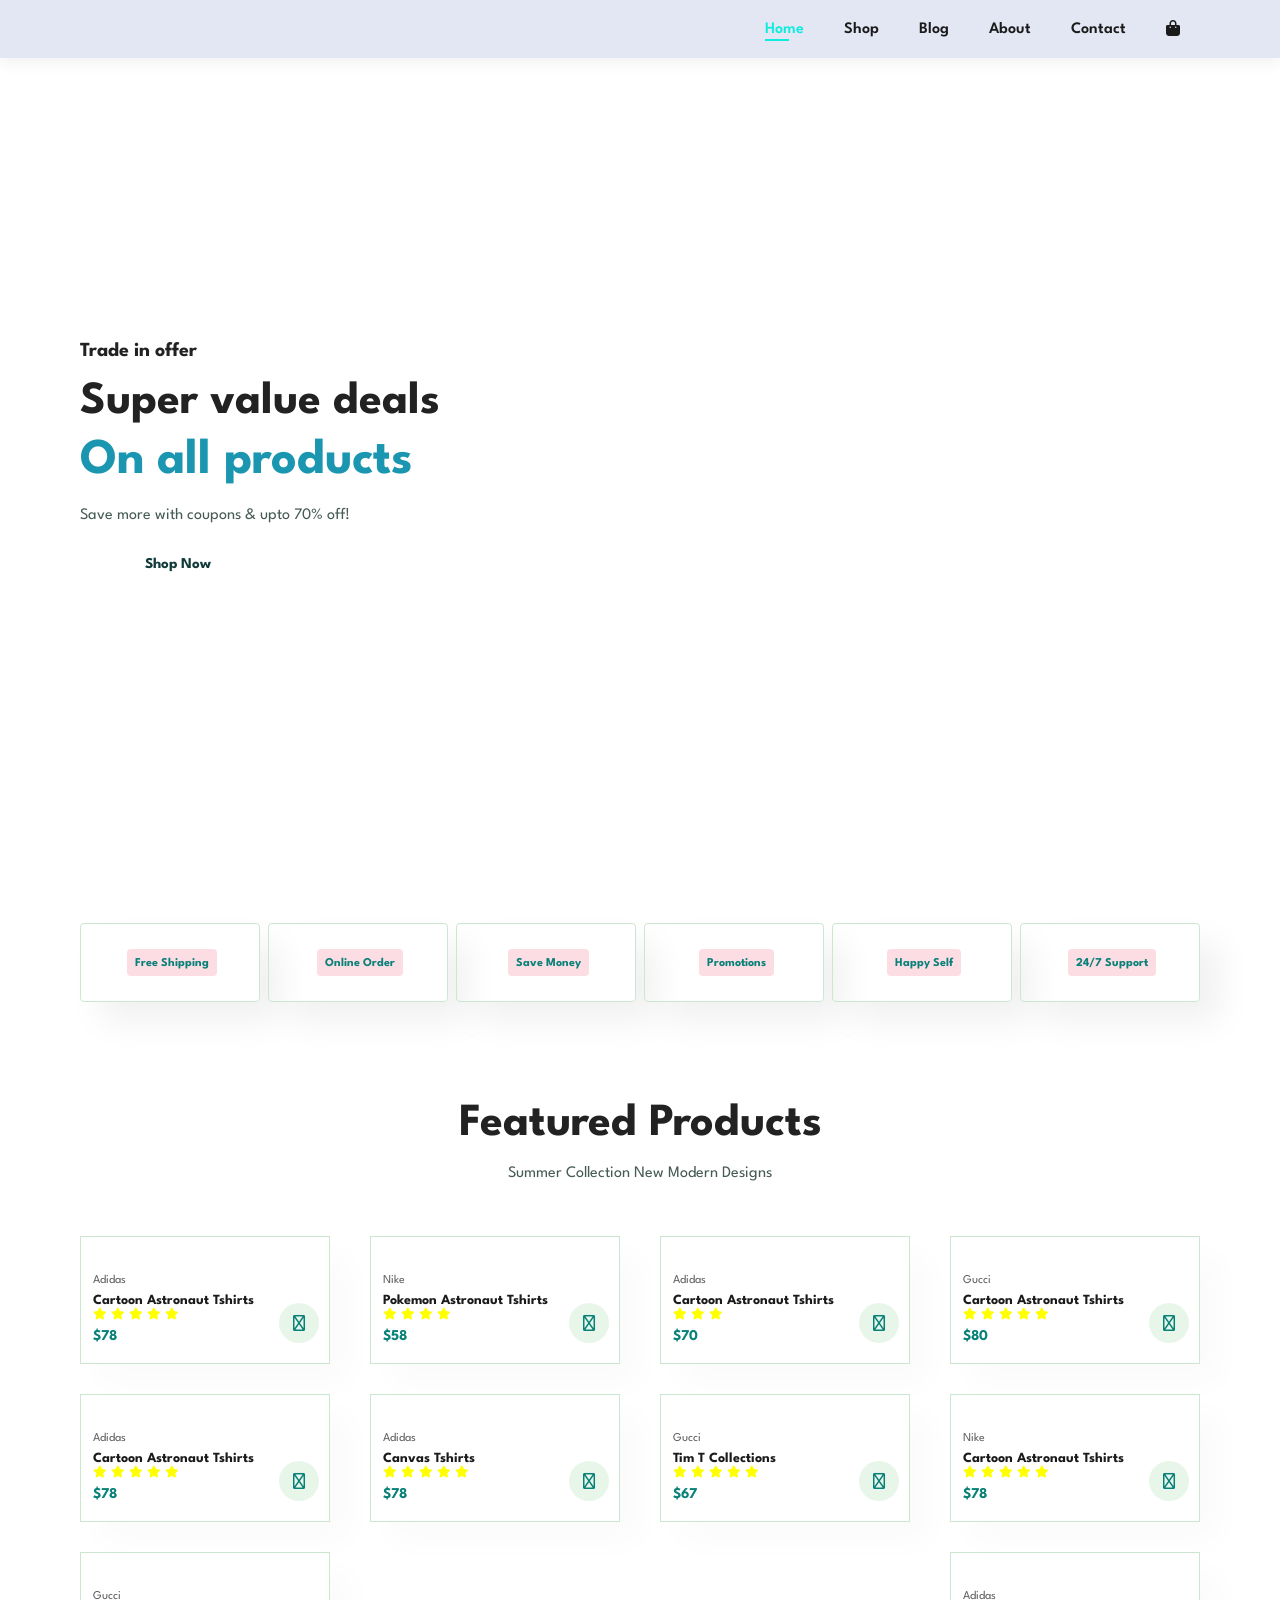
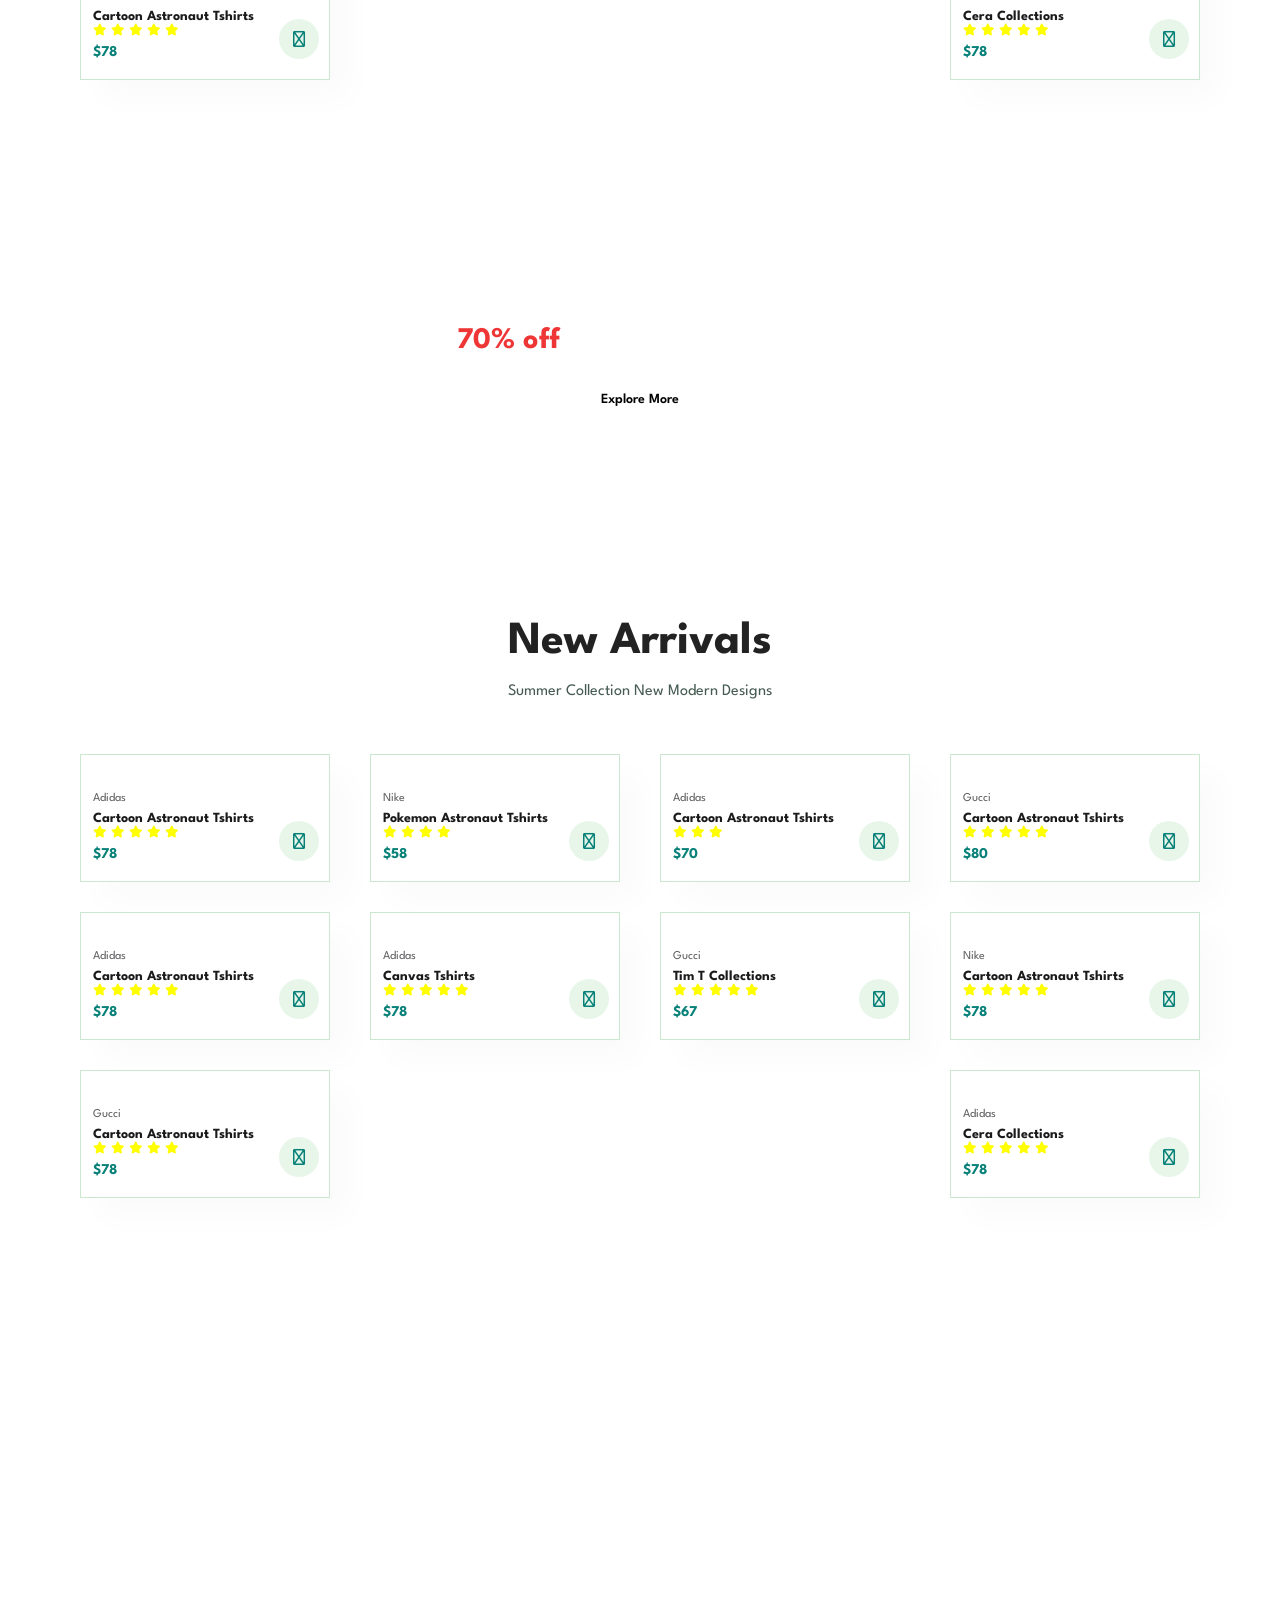
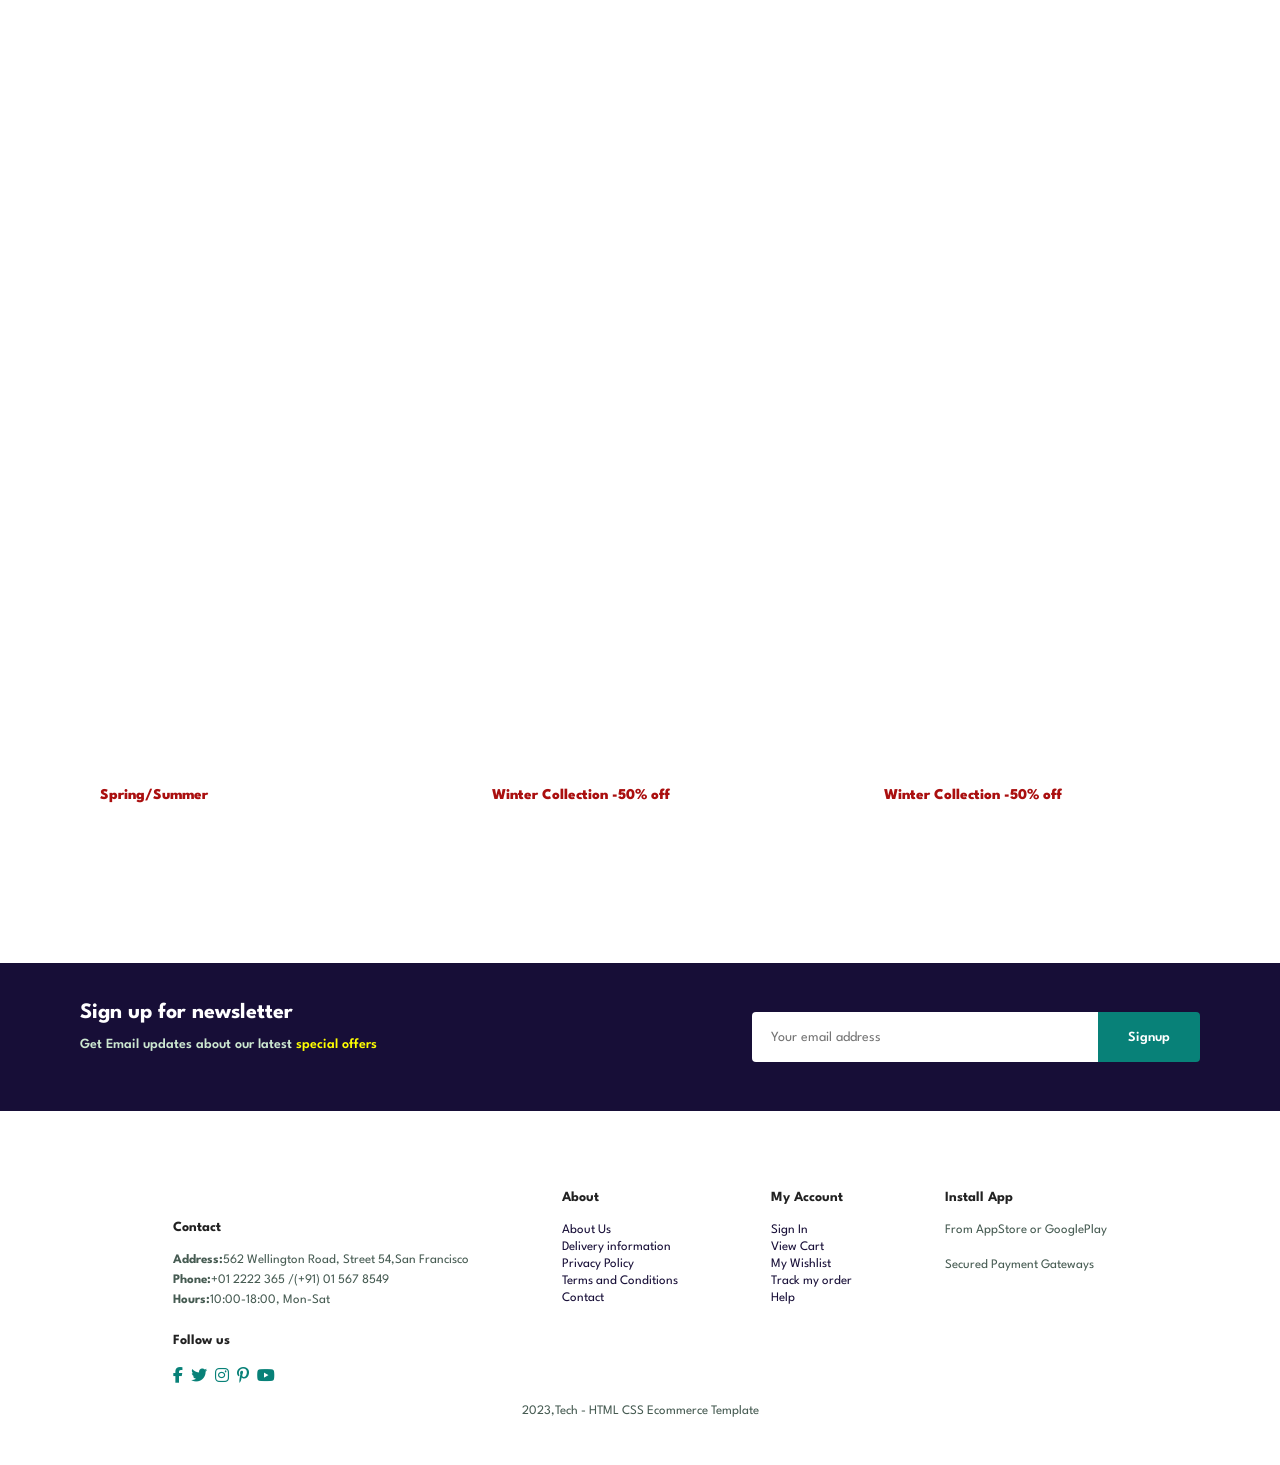
==== index.html @ 0dbc503a "Add files via upload" ====
<!DOCTYPE html>
<html lang="en">

    <head>
        <meta charset="UTF-8">
        <meta http-equiv="X-UA-Compatible" content="IE=edge">
        <meta name="viewport" content="width=device-width, initial-scale=1.0">
        <title>Cara</title>
        <link rel="stylesheet" href="https://cdnjs.cloudflare.com/ajax/libs/font-awesome/6.6.0/css/all.min.css"  />
        <link rel="stylesheet" href="style.css">

        <link rel="stylesheet" href="style.css">
    </head>

    <body>
        <section id = "header">
            <a href="#"><img src="logo.png" class = "logo" alt =""></a>

            <div>
                <ul id ="navbar">
                    <li><a class ="active"href="index.html">Home</a></li>
                    <li><a href="shop.html">Shop</a></li>
                    <li><a href="blog.html">Blog</a></li>
                    <li><a href="about.html">About</a></li>
                    <li><a href="contact.html">Contact</a></li>
                    <li><a href="cart.html"><i class="fa-solid fa-bag-shopping"></i></a></li>
                </ul>
            </div>
        </section>

        <section id ="Hero">
            <h4>Trade in offer</h4>
            <h2>Super value deals</h2>
            <h1>On all products</h1>
            <p>Save more with coupons & upto 70% off!</p>
            <button>Shop Now</button>
            
        </section>
        <section id = "Feature" class ="section-p1 ">
            <div class = "fe-box">
                <img src="f1.png" alt="">
                <h6> Free Shipping</h6>
            </div>
            <div class = "fe-box">
                <img src="f2.png" alt="">
                <h6> Online Order</h6>
            </div>
            <div class = "fe-box">
                <img src="f3.png" alt="">
                <h6>Save Money</h6>
            </div>
            <div class = "fe-box">
                <img src="f4.png" alt="">
                <h6>Promotions</h6>
            </div>
            <div class = "fe-box">
                <img src="f5.png" alt="">
                <h6>Happy Self</h6>
            </div>
            <div class = "fe-box">
                <img src="f6.png" alt="">
                <h6>24/7 Support</h6>
            </div>
        </section>
        <section id = "Product1" class = "section-p1">
            <h2>Featured Products</h2>
            <p>Summer Collection New Modern Designs</p>
            <div class = "pro-container">
                <div class="pro">
                    <img src="f1.jpg" alt="">
                    <div class ="des">
                        <span>Adidas</span>
                        <h5>Cartoon Astronaut Tshirts </h5>
                        <div class = "star">
                            <i class = "fas fa-star"></i>
                            <i class = "fas fa-star"></i>
                            <i class = "fas fa-star"></i>
                            <i class = "fas fa-star"></i>
                            <i class = "fas fa-star"></i>
                            
                        </div>
                        <h4>$78</h4>
                    </div>
                    <a href="#"><i class="fa-solid fa-cart-shopping cart"></i></a>

                </div>
                <div class="pro">
                    <img src="f2 - Copy.jpg" alt="">
                    <div class ="des">
                        <span>Nike</span>
                        <h5>Pokemon Astronaut Tshirts </h5>
                        <div class = "star">
                            <i class = "fas fa-star"></i>
                            <i class = "fas fa-star"></i>
                            <i class = "fas fa-star"></i>
                            <i class = "fas fa-star"></i>
                           
                            
                        </div>
                        <h4>$58</h4>
                    </div>
                    <a href="#"><i class="fa-solid fa-cart-shopping cart"></i></a>

                </div>
                <div class="pro">
                    <img src="f3.jpg" alt="">
                    <div class ="des">
                        <span>Adidas</span>
                        <h5>Cartoon Astronaut Tshirts </h5>
                        <div class = "star">
                            <i class = "fas fa-star"></i>
                            
                            <i class = "fas fa-star"></i>
                            <i class = "fas fa-star"></i>
                            
                        </div>
                        <h4>$70</h4>
                    </div>
                    <a href="#"><i class="fa-solid fa-cart-shopping cart"></i></a>

                </div>
                <div class="pro">
                    <img src="f4.jpg" alt="">
                    <div class ="des">
                        <span>Gucci</span>
                        <h5>Cartoon Astronaut Tshirts </h5>
                        <div class = "star">
                            <i class = "fas fa-star"></i>
                            <i class = "fas fa-star"></i>
                            <i class = "fas fa-star"></i>
                            <i class = "fas fa-star"></i>
                            <i class = "fas fa-star"></i>
                            
                        </div>
                        <h4>$80</h4>
                    </div>
                    <a href="#"><i class="fa-solid fa-cart-shopping cart"></i></a>

                </div>
                <div class="pro">
                    <img src="f5 - Copy.jpg" alt="">
                    <div class ="des">
                        <span>Adidas</span>
                        <h5>Cartoon Astronaut Tshirts </h5>
                        <div class = "star">
                            <i class = "fas fa-star"></i>
                            <i class = "fas fa-star"></i>
                            <i class = "fas fa-star"></i>
                            <i class = "fas fa-star"></i>
                            <i class = "fas fa-star"></i>
                            
                        </div>
                        <h4>$78</h4>
                    </div>
                    <a href="#"><i class="fa-solid fa-cart-shopping cart"></i></a>

                </div>
                <div class="pro">
                    <img src="f6 - Copy.jpg" alt="">
                    <div class ="des">
                        <span>Adidas</span>
                        <h5>Canvas Tshirts </h5>
                        <div class = "star">
                            <i class = "fas fa-star"></i>
                            <i class = "fas fa-star"></i>
                            <i class = "fas fa-star"></i>
                            <i class = "fas fa-star"></i>
                            <i class = "fas fa-star"></i>
                            
                        </div>
                        <h4>$78</h4>
                    </div>
                    <a href="#"><i class="fa-solid fa-cart-shopping cart"></i></a>

                </div>
                <div class="pro">
                    <img src="f7.jpg" alt="">
                    <div class ="des">
                        <span>Gucci</span>
                        <h5>Tim T Collections </h5>
                        <div class = "star">
                            <i class = "fas fa-star"></i>
                            <i class = "fas fa-star"></i>
                            <i class = "fas fa-star"></i>
                            <i class = "fas fa-star"></i>
                            <i class = "fas fa-star"></i>
                            
                        </div>
                        <h4>$67</h4>
                    </div>
                    <a href="#"><i class="fa-solid fa-cart-shopping cart"></i></a>

                </div>
                <div class="pro">
                    <img src="f8.jpg" alt="">
                    <div class ="des">
                        <span>Nike</span>
                        <h5>Cartoon Astronaut Tshirts </h5>
                        <div class = "star">
                            <i class = "fas fa-star"></i>
                            <i class = "fas fa-star"></i>
                            <i class = "fas fa-star"></i>
                            <i class = "fas fa-star"></i>
                            <i class = "fas fa-star"></i>
                            
                        </div>
                        <h4>$78</h4>
                    </div>
                    <a href="#"><i class="fa-solid fa-cart-shopping cart"></i></a>

                </div>
                <div class="pro">
                    <img src="f3.jpg" alt="">
                    <div class ="des">
                        <span>Gucci</span>
                        <h5>Cartoon Astronaut Tshirts </h5>
                        <div class = "star">
                            <i class = "fas fa-star"></i>
                            <i class = "fas fa-star"></i>
                            <i class = "fas fa-star"></i>
                            <i class = "fas fa-star"></i>
                            <i class = "fas fa-star"></i>
                            
                        </div>
                        <h4>$78</h4>
                    </div>
                    <a href="#"><i class="fa-solid fa-cart-shopping cart"></i></a>

                </div>
                <div class="pro">
                    <img src="f1.jpg" alt="">
                    <div class ="des">
                        <span>Adidas</span>
                        <h5>Cera Collections </h5>
                        <div class = "star">
                            <i class = "fas fa-star"></i>
                            <i class = "fas fa-star"></i>
                            <i class = "fas fa-star"></i>
                            <i class = "fas fa-star"></i>
                            <i class = "fas fa-star"></i>
                            
                        </div>
                        <h4>$78</h4>
                    </div>
                    <a href="#"><i class="fa-solid fa-cart-shopping cart"></i></a>

                </div>

            </div>
        </section>
        <section id="banner" class = "section-m1">
            <h4>Repair Services</h4>
            <h2>Up to <span>70% off</span>-All Tshirts and accesories</h2>
            <button class="normal">Explore More</button>
        </section>
        <section id = "Product1" class = "section-p1">
            <h2>New Arrivals</h2>
            <p>Summer Collection New Modern Designs</p>
            <div class = "pro-container">
                <div class="pro">
                    <img src="n1.jpg" alt="">
                    <div class ="des">
                        <span>Adidas</span>
                        <h5>Cartoon Astronaut Tshirts </h5>
                        <div class = "star">
                            <i class = "fas fa-star"></i>
                            <i class = "fas fa-star"></i>
                            <i class = "fas fa-star"></i>
                            <i class = "fas fa-star"></i>
                            <i class = "fas fa-star"></i>
                            
                        </div>
                        <h4>$78</h4>
                    </div>
                    <a href="#"><i class="fa-solid fa-cart-shopping cart"></i></a>

                </div>
                <div class="pro">
                    <img src="n2.jpg" alt="">
                    <div class ="des">
                        <span>Nike</span>
                        <h5>Pokemon Astronaut Tshirts </h5>
                        <div class = "star">
                            <i class = "fas fa-star"></i>
                            <i class = "fas fa-star"></i>
                            <i class = "fas fa-star"></i>
                            <i class = "fas fa-star"></i>
                           
                            
                        </div>
                        <h4>$58</h4>
                    </div>
                    <a href="#"><i class="fa-solid fa-cart-shopping cart"></i></a>

                </div>
                <div class="pro">
                    <img src="n3.jpg" alt="">
                    <div class ="des">
                        <span>Adidas</span>
                        <h5>Cartoon Astronaut Tshirts </h5>
                        <div class = "star">
                            <i class = "fas fa-star"></i>
                            
                            <i class = "fas fa-star"></i>
                            <i class = "fas fa-star"></i>
                            
                        </div>
                        <h4>$70</h4>
                    </div>
                    <a href="#"><i class="fa-solid fa-cart-shopping cart"></i></a>

                </div>
                <div class="pro">
                    <img src="n4.jpg" alt="">
                    <div class ="des">
                        <span>Gucci</span>
                        <h5>Cartoon Astronaut Tshirts </h5>
                        <div class = "star">
                            <i class = "fas fa-star"></i>
                            <i class = "fas fa-star"></i>
                            <i class = "fas fa-star"></i>
                            <i class = "fas fa-star"></i>
                            <i class = "fas fa-star"></i>
                            
                        </div>
                        <h4>$80</h4>
                    </div>
                    <a href="#"><i class="fa-solid fa-cart-shopping cart"></i></a>

                </div>
                <div class="pro">
                    <img src="n5.jpg" alt="">
                    <div class ="des">
                        <span>Adidas</span>
                        <h5>Cartoon Astronaut Tshirts </h5>
                        <div class = "star">
                            <i class = "fas fa-star"></i>
                            <i class = "fas fa-star"></i>
                            <i class = "fas fa-star"></i>
                            <i class = "fas fa-star"></i>
                            <i class = "fas fa-star"></i>
                            
                        </div>
                        <h4>$78</h4>
                    </div>
                    <a href="#"><i class="fa-solid fa-cart-shopping cart"></i></a>

                </div>
                <div class="pro">
                    <img src="n6.jpg" alt="">
                    <div class ="des">
                        <span>Adidas</span>
                        <h5>Canvas Tshirts </h5>
                        <div class = "star">
                            <i class = "fas fa-star"></i>
                            <i class = "fas fa-star"></i>
                            <i class = "fas fa-star"></i>
                            <i class = "fas fa-star"></i>
                            <i class = "fas fa-star"></i>
                            
                        </div>
                        <h4>$78</h4>
                    </div>
                    <a href="#"><i class="fa-solid fa-cart-shopping cart"></i></a>

                </div>
                <div class="pro">
                    <img src="n7.jpg" alt="">
                    <div class ="des">
                        <span>Gucci</span>
                        <h5>Tim T Collections </h5>
                        <div class = "star">
                            <i class = "fas fa-star"></i>
                            <i class = "fas fa-star"></i>
                            <i class = "fas fa-star"></i>
                            <i class = "fas fa-star"></i>
                            <i class = "fas fa-star"></i>
                            
                        </div>
                        <h4>$67</h4>
                    </div>
                    <a href="#"><i class="fa-solid fa-cart-shopping cart"></i></a>

                </div>
                <div class="pro">
                    <img src="n8.jpg" alt="">
                    <div class ="des">
                        <span>Nike</span>
                        <h5>Cartoon Astronaut Tshirts </h5>
                        <div class = "star">
                            <i class = "fas fa-star"></i>
                            <i class = "fas fa-star"></i>
                            <i class = "fas fa-star"></i>
                            <i class = "fas fa-star"></i>
                            <i class = "fas fa-star"></i>
                            
                        </div>
                        <h4>$78</h4>
                    </div>
                    <a href="#"><i class="fa-solid fa-cart-shopping cart"></i></a>

                </div>
                <div class="pro">
                    <img src="n3.jpg" alt="">
                    <div class ="des">
                        <span>Gucci</span>
                        <h5>Cartoon Astronaut Tshirts </h5>
                        <div class = "star">
                            <i class = "fas fa-star"></i>
                            <i class = "fas fa-star"></i>
                            <i class = "fas fa-star"></i>
                            <i class = "fas fa-star"></i>
                            <i class = "fas fa-star"></i>
                            
                        </div>
                        <h4>$78</h4>
                    </div>
                    <a href="#"><i class="fa-solid fa-cart-shopping cart"></i></a>

                </div>
                <div class="pro">
                    <img src="n4.jpg" alt="">
                    <div class ="des">
                        <span>Adidas</span>
                        <h5>Cera Collections </h5>
                        <div class = "star">
                            <i class = "fas fa-star"></i>
                            <i class = "fas fa-star"></i>
                            <i class = "fas fa-star"></i>
                            <i class = "fas fa-star"></i>
                            <i class = "fas fa-star"></i>
                            
                        </div>
                        <h4>$78</h4>
                    </div>
                    <a href="#"><i class="fa-solid fa-cart-shopping cart"></i></a>

                </div>

            </div>
        </section>
        <section id="sm-banner" class
 ="section-p1"><div class="banner-box">
    <h4>Crazy Deals</h4>
    <h2>Buy 1 Get 1 Free</h2>
    <span>The best classic dress is on sale</span>
    <button class="white">Learn More</button>
 </div>
 <div class="banner-box banner-box-2">
    <h4>Spring/Summer</h4>
    <h2>Upcoming Seasons</h2>
    <span>The best classic dress is on sale</span>
    <button class="white">Collection</button>
 </div></section>

 <section id="banner3">
    <div class="banner-box">
    
    <h2>New Footwear Collections</h2>
    <h3>Spring/Summer</h3>
    
    
 </div>
 <div class="banner-box banner-box2">
    
    <h2>Seasonal Sale</h2>
    <h3>Winter Collection -50% off</h3>
    
    
 </div>
 <div class="banner-box banner-box3">
    
    <h2>Tshirts</h2>
    <h3>Winter Collection -50% off</h3>
    
 </div>

 </section>
 <section id = "newsletter" class="section-p1 section-m1"><div class="newstext">
    <h4>Sign up for newsletter</h4>
    <p>Get Email updates about our latest <span> special offers</span></p>

 </div>
<div class="form">
    <input type="text" placeholder="Your email address">
    <button class="normal">Signup</button>
</div></section>
<footer class = "section-p1"><div class ="col">
    <img class="logo" src="logo.png" alt="">
    <h4>Contact</h4>
    <p><strong>Address:</strong>562 Wellington Road, Street 54,San Francisco</p>
    <p><strong>Phone:</strong>+01 2222 365 /(+91) 01 567 8549</p>
    <p><strong>Hours:</strong>10:00-18:00, Mon-Sat</p>
    <div class="follow">
        <h4>Follow us</h4>
        <div class="icon">
            <i class="fab fa-facebook-f"></i>
            <i class="fab fa-twitter"></i>
            <i class="fab fa-instagram"></i>
            <i class="fab fa-pinterest-p"></i>
            <i class="fab fa-youtube"></i>
        </div>
    </div>

</div>
<div class="col">
    <h4>About</h4>
    <a href="#">About Us</a>
    <a href="#">Delivery information</a>
    <a href="#">Privacy Policy</a>
    <a href="#">Terms and Conditions</a>
    <a href="#">Contact</a>
</div>
<div class="col">
    <h4>My Account</h4>
    <a href="#">Sign In</a>
    <a href="#">View Cart</a>
    <a href="#">My Wishlist</a>
    <a href="#">Track my order</a>
    <a href="#">Help</a>
</div>
<div class="col-install">
    <h4>Install App</h4>
    <p>From AppStore or GooglePlay</p>
    <div class="row">
        <img src="app.jpg" alt="">
        <img src="play.jpg" alt="">


    </div>
    <p>Secured Payment Gateways</p>
    <img src="pay.png" alt="">
</div>
<div class="copyright">
    <p>2023,Tech - HTML CSS Ecommerce Template</p>
</div></footer>


        <script src="script.js"></script>
    </body>

</html>
---- style.css ----
@import url("https://fonts.googleapis.com/css2?family=Spartan:wght@100;200;300;400;500;600;700;800;900&display=swap");
* {
  margin: 0;
  padding: 0;
  box-sizing: border-box;
  font-family: "Spartan", sans-serif;
}

html {
  scroll-behavior: smooth;
}

/* Global Styles */

h1 {
  font-size: 50px;
  line-height: 64px;
  color: #222;
}

h2 {
  font-size: 46px;
  line-height: 54px;
  color: #222;
}

h4 {
  font-size: 20px;
  color: #222;
}

h6 {
  font-weight: 700;
  font-size: 12px;
}

p {
  font-size: 16px;
  color: #465b52;
  margin: 15px 0 20px 0;
}

.section-p1 {
  padding: 40px 80px;
}

.section-m1 {
  margin: 40px 0;
}
button.normal{
  font-size: 14px;
  font-weight: 600;
  padding: 15px 30px;
  color: #000;
  background-color: #fff;
  border-radius: 4px;
  cursor: pointer;
  border: none;
  outline: none;
  transition:0.2s;

}
button.white{
  font-size: 13px;
  font-weight: 600;
  padding: 11px 18px;
  color: #fff;
  background-color: transparent;
  
  cursor: pointer;
  border: 1px solid #fff;

  outline: none;
  transition:0.2s;

}


body {
  width: 100%;
}
#header{
    display :flex;
    align-items:center;
    justify-content : space-between;
    padding :20px 80px;
    background: #E3E6F3;
    box-shadow: 0 5px 15px rgba(0, 0, 0, 0.06);
    z-index: 999;
    position:sticky;
    top : 0;
    left :0;
}
#navbar{
    display :flex;
    align-items:center;
    justify-content : center;

}
#navbar li{
    list-style:none;
    padding : 0 20px;
    position: relative;


}
 #navbar li a{
    text-decoration: none;
    font-size: 16px;
    font-weight: 600;
    color:#1a1a1a;
    transition: 0.3s ease;
 }
 #navbar li a:hover,
 #navbar li a.active
 {
  color: #0eecdd;
    
 }

 #navbar li a.active::after,
 #navbar li a:hover::after{
  content:"";
  width: 30%;
  height: 2px;
  background: #0eecdd;
  position : absolute;
  bottom :-4px;
  left : 20px;

 }

 #Hero{
  background-image: url('hero4.png');
  height: 90vh;
  width:100%;
  background-size: cover;
  background-position: top 25% right 0;
  padding: 0 80px;
  display: flex;
  flex-direction: column;
  align-items: flex-start;
  justify-content: center;
 }

 #Hero h4{
  padding-bottom: 15px;

 }
 
#Hero h1{
  color: rgb(27, 150, 177);
}
#Hero button{
  background-image: url('button.png');
  background-color: transparent;
  color: rgb(18, 58, 58);
  border: 0;
  padding: 14px 80px 14px 65px;
  background-repeat: no-repeat;
  cursor:pointer;
  font-weight: 700;
  font-size: 15px;
}
#Feature{
  display: flex;
  align-items: center;
  justify-content: space-between;
  flex-wrap: wrap;
}
#Feature .fe-box{
  width: 180px;
  text-align: center;
  padding: 25px 15px;
  box-shadow: 20px 20px 34px rgba(0, 0, 0, 0.06);
  border: 1px solid #cce7d0;
  border-radius: 4px;
  margin:15px 0;

}
#Feature .fe-box :hover{
  box-shadow: 10px 10px 54px rgba(70, 62, 221, 0.1)

}
#Feature .fe-box img{
  width: 100%;
  margin-bottom: 10px;
}
#Feature .fe-box h6{
  display: inline-block;
  padding: 9px 8px 6px 8px;
  line-height: 1;
  border-radius: 4px;
  color: #088178;
  background-color: #fddde4;
}
#Feature .fe-box :nth-child(2) h6{
  background-color: #0eecdd;
 }
#Feature .fe-box :nth-child(3) h6{
  background-color: #d1e8f2;

}
#Feature .fe-box :nth-child(4) h6{
  background-color: #cdd4f8;

}
#Feature .fe-box :nth-child(5) h6{
  background-color: #f6dbf6;

}
#Feature .fe-box :nth-child(6) h6{
  background-color: #fff2e5;

}
#Product1{
  text-align: center;

}
#Product1 .pro-container{
  display: flex;
  justify-content: space-between;
  padding-top: 20px;
  flex-wrap: wrap;
}
#Product1 .pro{
  width: 23px;
  min-width: 250px;
  padding: 10px 12px;
  border: 1px solid #cce7d0;
  border-radius: 25spx;
  cursor: pointer;
  box-shadow: 20px 20px 30px rgba(0, 0, 0, 0.02);
  margin: 15px 0;
  transition: 0.2s ease;
  position: relative;
}
#Product1 .pro:hover{
  box-shadow: 20px 20px rgba(0, 0, 0, 0.06);
}
#Product1 .pro img{
  width: 100%;
  border-radius: 20px;
}
#Product1 .pro .des{
  text-align: start;
  padding: 10px 0;
}
#Product1 .pro .des span{
  color: #606063;
  font-size: 12px;
}
#Product1 .pro .des h5{
  padding-top: 7px;
  color: #1a1a1a;
  font-size: 14px;
} 
#Product1 .pro .des i{
  font-size: 12px;
  color: yellow;
}
#Product1 .pro .des h4{
  padding-top: 7px;
  font-size: 15px;
  font-weight: 700;
  color: #088178;
}
#Product1 .pro .cart{
  width: 40px;
  height: 40px;
  line-height: 40px;
  border-radius: 50px;
  background-color: #e8f6ea;
  font-weight: 500;
  color: #088178;
  position: absolute;
  bottom: 20px;
  right: 10px;

}
#banner{
  display: flex;
  flex-direction: column;
  justify-content: center;
  align-items: center;
  text-align: center;
  background-image: url('b2 (1).jpg');
  width: 100%;
  height: 40vh;
  background-size: cover;
  background-position: center;

}
#banner h4{
  color: #fff;
  font-size: 16px;
}
#banner h2{
  color: #fff;
  font-size: 30px;
  padding: 10px 0;

}
#banner h2 span {
  color: #ef3636;
}
#banner button:hover{
  background: #088178;
  color: #cce7d0;
}
#sm-banner{
  display: flex;
  justify-content: space-between;
  flex-wrap: wrap;
}
#sm-banner .banner-box{
  display: flex;
  flex-direction: column;
  justify-content: center;
  align-items: center;
  align-items: flex-start;
  background-image: url('b17.jpg');
  width: 640px;
  height: 50vh;
  background-size: cover;
  background-position: center;
  padding: 30px;


}
#sm-banner .banner-box-2{
  background-image: url('b10.jpg');
 

}
#sm-banner h4{
  color: #fff;
  font-size: 20px;
  font-weight: 300;

}
#sm-banner h2{
  color: #fff;
  font-size: 28px;
  font-weight: 800;
}
#sm-banner span{
  color: #fff;
  font-size: 14px;
  font-weight: 500;
  padding-bottom :15px;

}
#sm-banner .banner-box:hover button{
  background: green;
  border: 1px solid green;


}
#banner3{
  display: flex;
  justify-content: space-between;
  flex-wrap: wrap;
  padding: 0 80px;

}

#banner3 .banner-box{
  display: flex;
  flex-direction: column;
  justify-content: center;
  align-items: center;
  align-items: flex-start;
  background-image: url('b7 (1).jpg');
  width: 30%;
  height: 30vh;
  
  background-size : cover;
  background-position: center;
  padding : 20px;
  margin-bottom:20px;
}
#banner3 .banner-box2{
  background-image: url('b18.jpg');
}
#banner3 .banner-box3{
  background-image: url('b4 (1).jpg');
}
#banner3 h2{
  color: #fff;
  font-weight: 900;
  font-size: 22px;


}
#banner3 h3{
  color: #aa0f0f;
  font-weight: 800;
  font-size: 15px;
  

}
#newsletter{
  display: flex;
  justify-content: space-between;
  flex-wrap: wrap;
  align-items: center;
  background-image: url('b14.png');
  background-repeat: no-repeat;
  background-position: 20% 30%;
  background-color: #170e37;
}
#newsletter h4{
  font-size: 22px;
  font-weight: 700;
  color: #fff;

}
#newsletter p{
  font-size: 14px;
  font-weight: 600;
  color:#cce7d0;
}
#newsletter p span{
  color: yellow;
}
#newsletter .form{
  display: flex;
  width: 40%;
}
#newsletter input{
  height: 3.125rem;
  padding: 0 1.25em;
  font-size: 14px;
  width: 100%;
  border: 1px solid transparent;
  border-radius: 4px;
  outline: none;
  border-top-right-radius: 0;
  border-bottom-right-radius: 0;
}

#newsletter button{
  background-color: #088178;
  color: #fff;
  white-space: nowrap;
  border-top-left-radius: 0;
  border-bottom-left-radius: 0;

}
footer{
  display: flex;
  flex-wrap: wrap;
  justify-content: space-evenly;

}
footer .col{
  display: flex;
  flex-direction: column;
  align-items: flex-start;
  margin-bottom: 20px;
 
  
}
footer .logo{
  margin-bottom: 30px;
}
footer h4{
  font-size:14px;
  padding-bottom: 20px;

}
footer p{
  font-size: 13px;
  margin: 0 0 8px 0;
}
footer a{
  font-size: 13px;
  text-decoration: none;
  color: #000;

  margin-bottom: 5px;
}
footer .follow{
  margin-top: 20px;

}
footer .follow i{
  color: #088178;
  padding-right: 4px;
  cursor: pointer;

}
footer.install.row img{
  
    border: 1px solid green;
    border-radius: 16px;
  
  }
  footer .follow i:hover,
  footer a{
    color: #170e37;
  }
  footer .copyright{
    width: 100%;
    text-align: center;
  }
  @media(max-width:799px){
    #navbar {
      display: flex;
      flex-direction: column;
      align-items: flex-start;
      justify-content: flex-start;
  }
  }
---- style.css ----
@import url("https://fonts.googleapis.com/css2?family=Spartan:wght@100;200;300;400;500;600;700;800;900&display=swap");
* {
  margin: 0;
  padding: 0;
  box-sizing: border-box;
  font-family: "Spartan", sans-serif;
}

html {
  scroll-behavior: smooth;
}

/* Global Styles */

h1 {
  font-size: 50px;
  line-height: 64px;
  color: #222;
}

h2 {
  font-size: 46px;
  line-height: 54px;
  color: #222;
}

h4 {
  font-size: 20px;
  color: #222;
}

h6 {
  font-weight: 700;
  font-size: 12px;
}

p {
  font-size: 16px;
  color: #465b52;
  margin: 15px 0 20px 0;
}

.section-p1 {
  padding: 40px 80px;
}

.section-m1 {
  margin: 40px 0;
}
button.normal{
  font-size: 14px;
  font-weight: 600;
  padding: 15px 30px;
  color: #000;
  background-color: #fff;
  border-radius: 4px;
  cursor: pointer;
  border: none;
  outline: none;
  transition:0.2s;

}
button.white{
  font-size: 13px;
  font-weight: 600;
  padding: 11px 18px;
  color: #fff;
  background-color: transparent;
  
  cursor: pointer;
  border: 1px solid #fff;

  outline: none;
  transition:0.2s;

}


body {
  width: 100%;
}
#header{
    display :flex;
    align-items:center;
    justify-content : space-between;
    padding :20px 80px;
    background: #E3E6F3;
    box-shadow: 0 5px 15px rgba(0, 0, 0, 0.06);
    z-index: 999;
    position:sticky;
    top : 0;
    left :0;
}
#navbar{
    display :flex;
    align-items:center;
    justify-content : center;

}
#navbar li{
    list-style:none;
    padding : 0 20px;
    position: relative;


}
 #navbar li a{
    text-decoration: none;
    font-size: 16px;
    font-weight: 600;
    color:#1a1a1a;
    transition: 0.3s ease;
 }
 #navbar li a:hover,
 #navbar li a.active
 {
  color: #0eecdd;
    
 }

 #navbar li a.active::after,
 #navbar li a:hover::after{
  content:"";
  width: 30%;
  height: 2px;
  background: #0eecdd;
  position : absolute;
  bottom :-4px;
  left : 20px;

 }

 #Hero{
  background-image: url('hero4.png');
  height: 90vh;
  width:100%;
  background-size: cover;
  background-position: top 25% right 0;
  padding: 0 80px;
  display: flex;
  flex-direction: column;
  align-items: flex-start;
  justify-content: center;
 }

 #Hero h4{
  padding-bottom: 15px;

 }
 
#Hero h1{
  color: rgb(27, 150, 177);
}
#Hero button{
  background-image: url('button.png');
  background-color: transparent;
  color: rgb(18, 58, 58);
  border: 0;
  padding: 14px 80px 14px 65px;
  background-repeat: no-repeat;
  cursor:pointer;
  font-weight: 700;
  font-size: 15px;
}
#Feature{
  display: flex;
  align-items: center;
  justify-content: space-between;
  flex-wrap: wrap;
}
#Feature .fe-box{
  width: 180px;
  text-align: center;
  padding: 25px 15px;
  box-shadow: 20px 20px 34px rgba(0, 0, 0, 0.06);
  border: 1px solid #cce7d0;
  border-radius: 4px;
  margin:15px 0;

}
#Feature .fe-box :hover{
  box-shadow: 10px 10px 54px rgba(70, 62, 221, 0.1)

}
#Feature .fe-box img{
  width: 100%;
  margin-bottom: 10px;
}
#Feature .fe-box h6{
  display: inline-block;
  padding: 9px 8px 6px 8px;
  line-height: 1;
  border-radius: 4px;
  color: #088178;
  background-color: #fddde4;
}
#Feature .fe-box :nth-child(2) h6{
  background-color: #0eecdd;
 }
#Feature .fe-box :nth-child(3) h6{
  background-color: #d1e8f2;

}
#Feature .fe-box :nth-child(4) h6{
  background-color: #cdd4f8;

}
#Feature .fe-box :nth-child(5) h6{
  background-color: #f6dbf6;

}
#Feature .fe-box :nth-child(6) h6{
  background-color: #fff2e5;

}
#Product1{
  text-align: center;

}
#Product1 .pro-container{
  display: flex;
  justify-content: space-between;
  padding-top: 20px;
  flex-wrap: wrap;
}
#Product1 .pro{
  width: 23px;
  min-width: 250px;
  padding: 10px 12px;
  border: 1px solid #cce7d0;
  border-radius: 25spx;
  cursor: pointer;
  box-shadow: 20px 20px 30px rgba(0, 0, 0, 0.02);
  margin: 15px 0;
  transition: 0.2s ease;
  position: relative;
}
#Product1 .pro:hover{
  box-shadow: 20px 20px rgba(0, 0, 0, 0.06);
}
#Product1 .pro img{
  width: 100%;
  border-radius: 20px;
}
#Product1 .pro .des{
  text-align: start;
  padding: 10px 0;
}
#Product1 .pro .des span{
  color: #606063;
  font-size: 12px;
}
#Product1 .pro .des h5{
  padding-top: 7px;
  color: #1a1a1a;
  font-size: 14px;
} 
#Product1 .pro .des i{
  font-size: 12px;
  color: yellow;
}
#Product1 .pro .des h4{
  padding-top: 7px;
  font-size: 15px;
  font-weight: 700;
  color: #088178;
}
#Product1 .pro .cart{
  width: 40px;
  height: 40px;
  line-height: 40px;
  border-radius: 50px;
  background-color: #e8f6ea;
  font-weight: 500;
  color: #088178;
  position: absolute;
  bottom: 20px;
  right: 10px;

}
#banner{
  display: flex;
  flex-direction: column;
  justify-content: center;
  align-items: center;
  text-align: center;
  background-image: url('b2 (1).jpg');
  width: 100%;
  height: 40vh;
  background-size: cover;
  background-position: center;

}
#banner h4{
  color: #fff;
  font-size: 16px;
}
#banner h2{
  color: #fff;
  font-size: 30px;
  padding: 10px 0;

}
#banner h2 span {
  color: #ef3636;
}
#banner button:hover{
  background: #088178;
  color: #cce7d0;
}
#sm-banner{
  display: flex;
  justify-content: space-between;
  flex-wrap: wrap;
}
#sm-banner .banner-box{
  display: flex;
  flex-direction: column;
  justify-content: center;
  align-items: center;
  align-items: flex-start;
  background-image: url('b17.jpg');
  width: 640px;
  height: 50vh;
  background-size: cover;
  background-position: center;
  padding: 30px;


}
#sm-banner .banner-box-2{
  background-image: url('b10.jpg');
 

}
#sm-banner h4{
  color: #fff;
  font-size: 20px;
  font-weight: 300;

}
#sm-banner h2{
  color: #fff;
  font-size: 28px;
  font-weight: 800;
}
#sm-banner span{
  color: #fff;
  font-size: 14px;
  font-weight: 500;
  padding-bottom :15px;

}
#sm-banner .banner-box:hover button{
  background: green;
  border: 1px solid green;


}
#banner3{
  display: flex;
  justify-content: space-between;
  flex-wrap: wrap;
  padding: 0 80px;

}

#banner3 .banner-box{
  display: flex;
  flex-direction: column;
  justify-content: center;
  align-items: center;
  align-items: flex-start;
  background-image: url('b7 (1).jpg');
  width: 30%;
  height: 30vh;
  
  background-size : cover;
  background-position: center;
  padding : 20px;
  margin-bottom:20px;
}
#banner3 .banner-box2{
  background-image: url('b18.jpg');
}
#banner3 .banner-box3{
  background-image: url('b4 (1).jpg');
}
#banner3 h2{
  color: #fff;
  font-weight: 900;
  font-size: 22px;


}
#banner3 h3{
  color: #aa0f0f;
  font-weight: 800;
  font-size: 15px;
  

}
#newsletter{
  display: flex;
  justify-content: space-between;
  flex-wrap: wrap;
  align-items: center;
  background-image: url('b14.png');
  background-repeat: no-repeat;
  background-position: 20% 30%;
  background-color: #170e37;
}
#newsletter h4{
  font-size: 22px;
  font-weight: 700;
  color: #fff;

}
#newsletter p{
  font-size: 14px;
  font-weight: 600;
  color:#cce7d0;
}
#newsletter p span{
  color: yellow;
}
#newsletter .form{
  display: flex;
  width: 40%;
}
#newsletter input{
  height: 3.125rem;
  padding: 0 1.25em;
  font-size: 14px;
  width: 100%;
  border: 1px solid transparent;
  border-radius: 4px;
  outline: none;
  border-top-right-radius: 0;
  border-bottom-right-radius: 0;
}

#newsletter button{
  background-color: #088178;
  color: #fff;
  white-space: nowrap;
  border-top-left-radius: 0;
  border-bottom-left-radius: 0;

}
footer{
  display: flex;
  flex-wrap: wrap;
  justify-content: space-evenly;

}
footer .col{
  display: flex;
  flex-direction: column;
  align-items: flex-start;
  margin-bottom: 20px;
 
  
}
footer .logo{
  margin-bottom: 30px;
}
footer h4{
  font-size:14px;
  padding-bottom: 20px;

}
footer p{
  font-size: 13px;
  margin: 0 0 8px 0;
}
footer a{
  font-size: 13px;
  text-decoration: none;
  color: #000;

  margin-bottom: 5px;
}
footer .follow{
  margin-top: 20px;

}
footer .follow i{
  color: #088178;
  padding-right: 4px;
  cursor: pointer;

}
footer.install.row img{
  
    border: 1px solid green;
    border-radius: 16px;
  
  }
  footer .follow i:hover,
  footer a{
    color: #170e37;
  }
  footer .copyright{
    width: 100%;
    text-align: center;
  }
  @media(max-width:799px){
    #navbar {
      display: flex;
      flex-direction: column;
      align-items: flex-start;
      justify-content: flex-start;
  }
  }
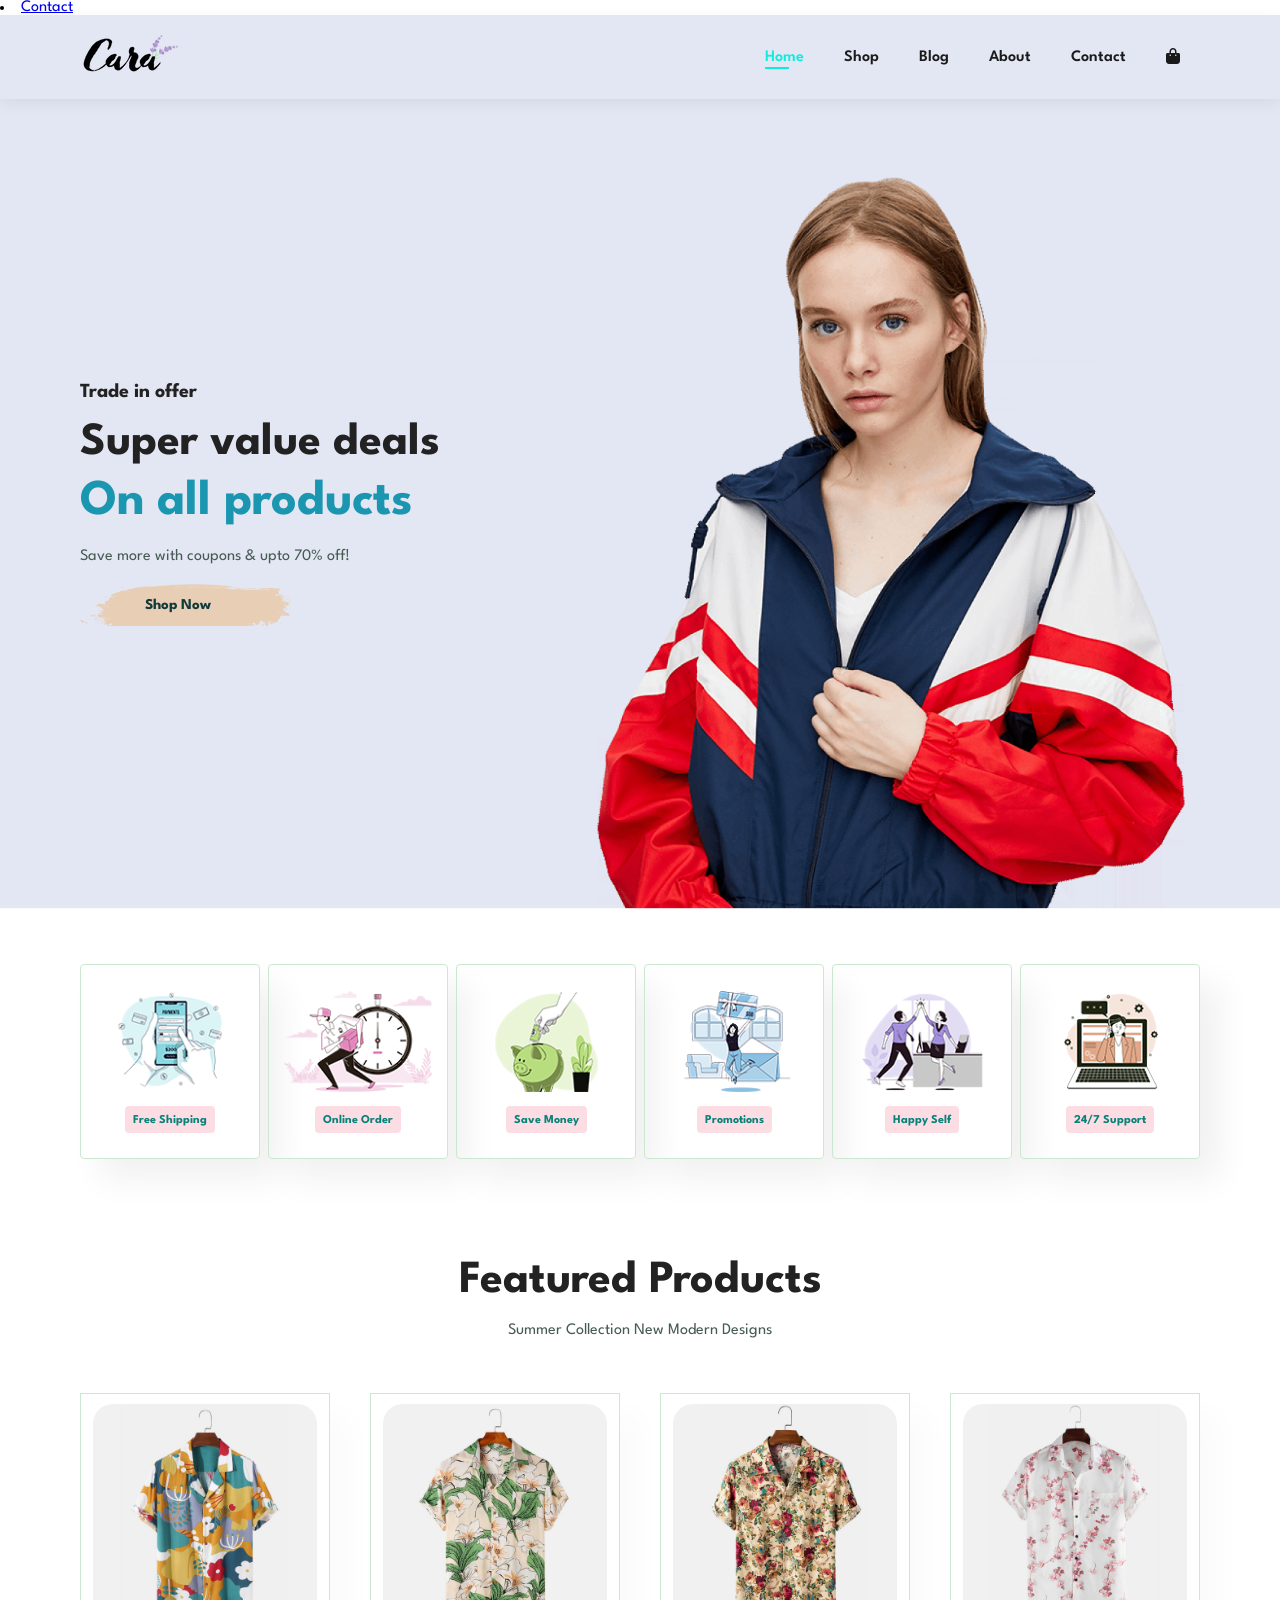
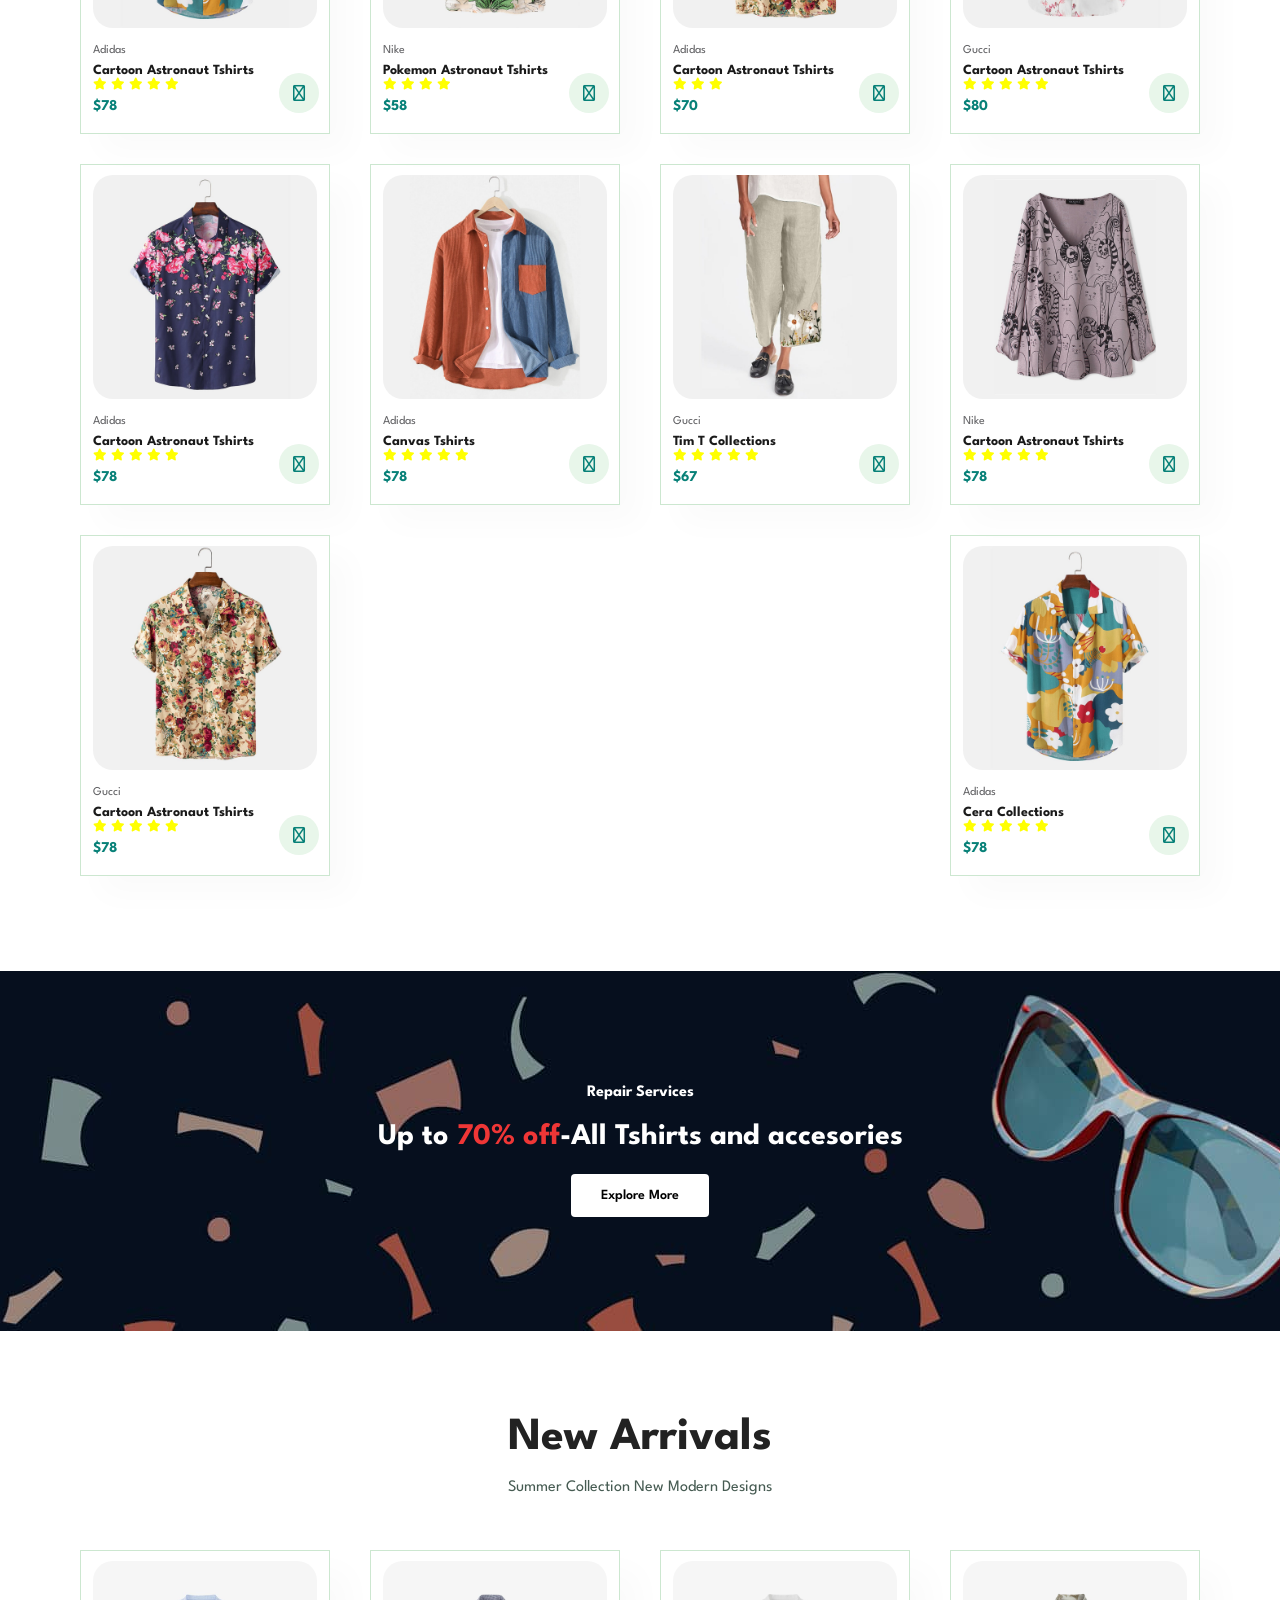
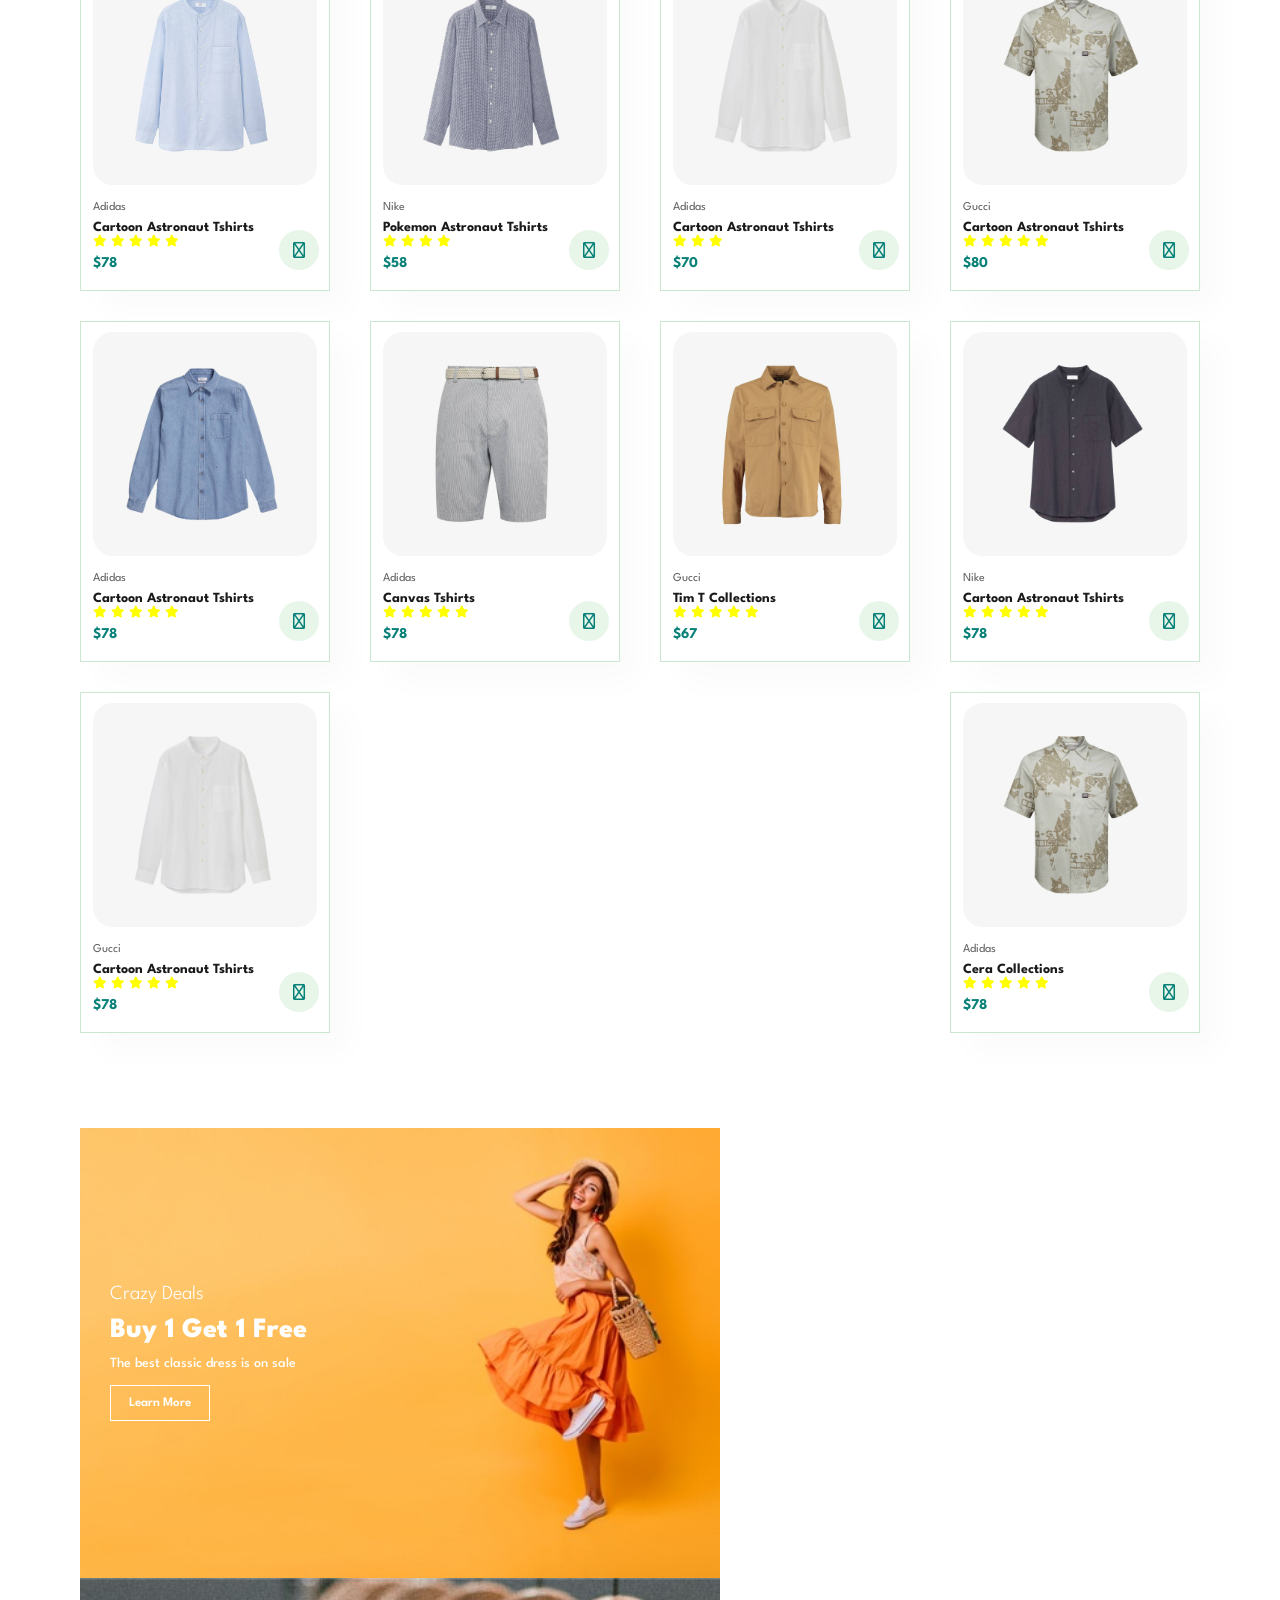
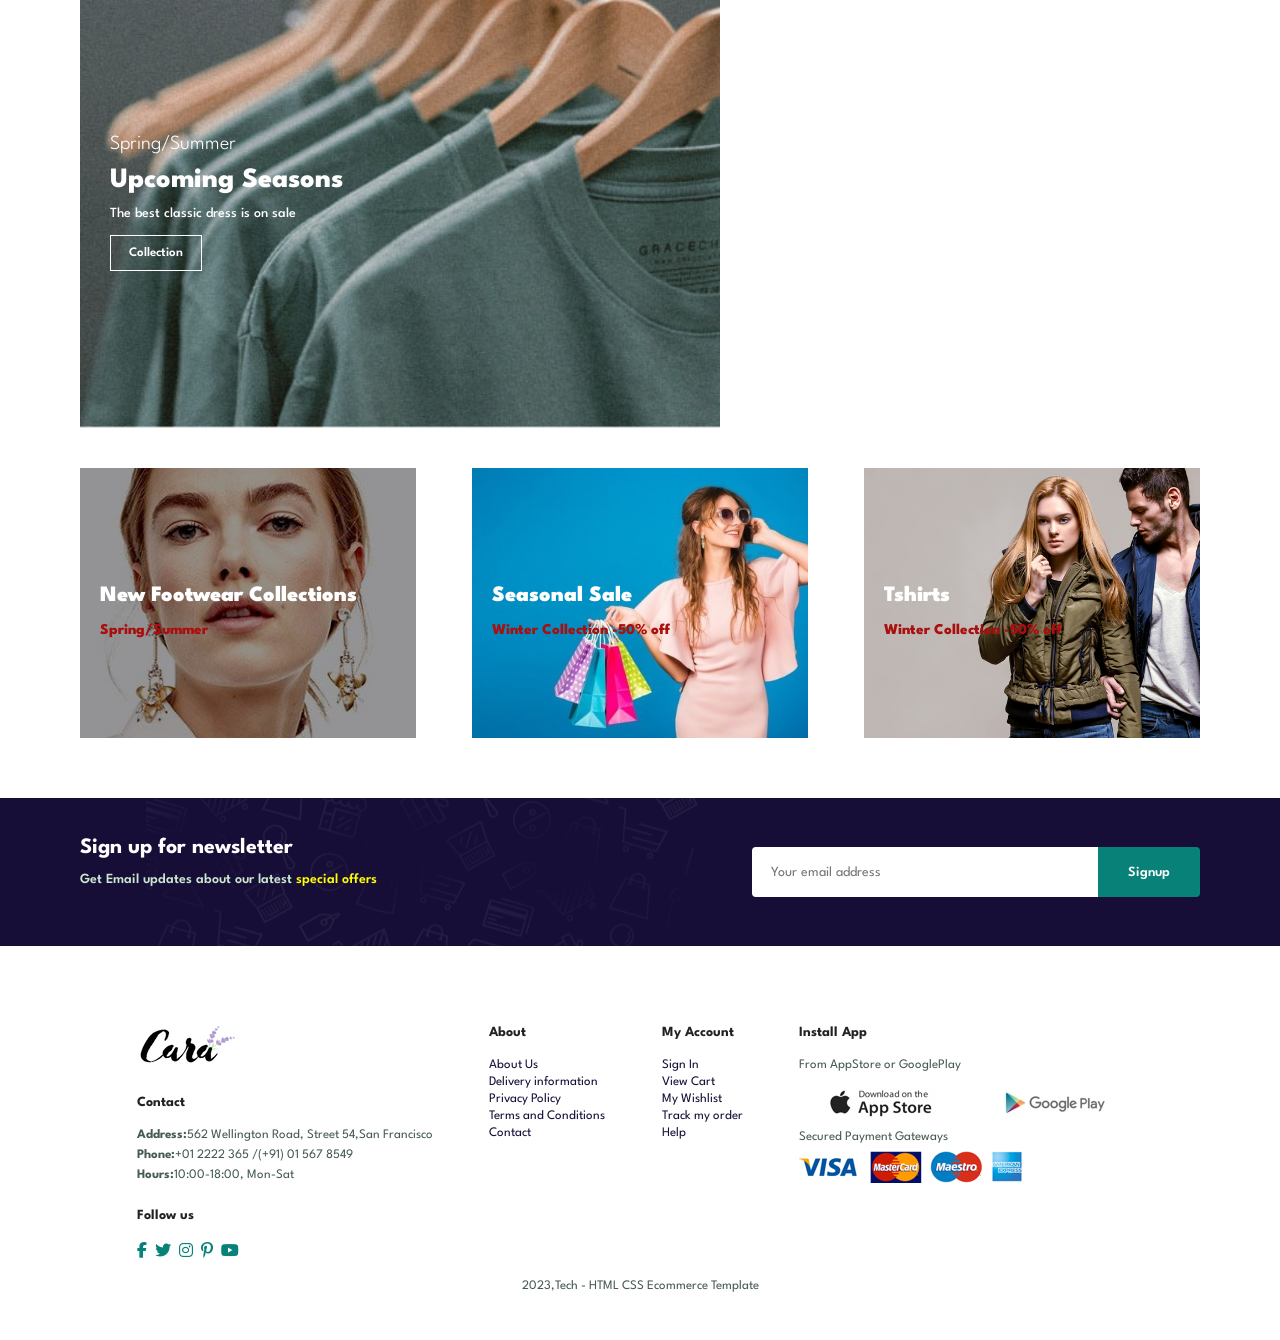
==== commit 70c82930: "Add files via upload" ====
--- a/index.html
+++ b/index.html
@@ -8,6 +8,8 @@
         <title>Cara</title>
         <link rel="stylesheet" href="https://cdnjs.cloudflare.com/ajax/libs/font-awesome/6.6.0/css/all.min.css"  />
         <link rel="stylesheet" href="style.css">
+        <li><a href="contact.html">Contact</a></li>
+
 
         <link rel="stylesheet" href="style.css">
     </head>
--- a/style.css
+++ b/style.css
@@ -511,5 +511,10 @@
       flex-direction: column;
       align-items: flex-start;
       justify-content: flex-start;
+      top: 0;
+      right: 0px;
+      height: 100vh;
+      width: 300px;
+      
   }
   }
--- a/style.css
+++ b/style.css
@@ -511,5 +511,10 @@
       flex-direction: column;
       align-items: flex-start;
       justify-content: flex-start;
+      top: 0;
+      right: 0px;
+      height: 100vh;
+      width: 300px;
+      
   }
   }
